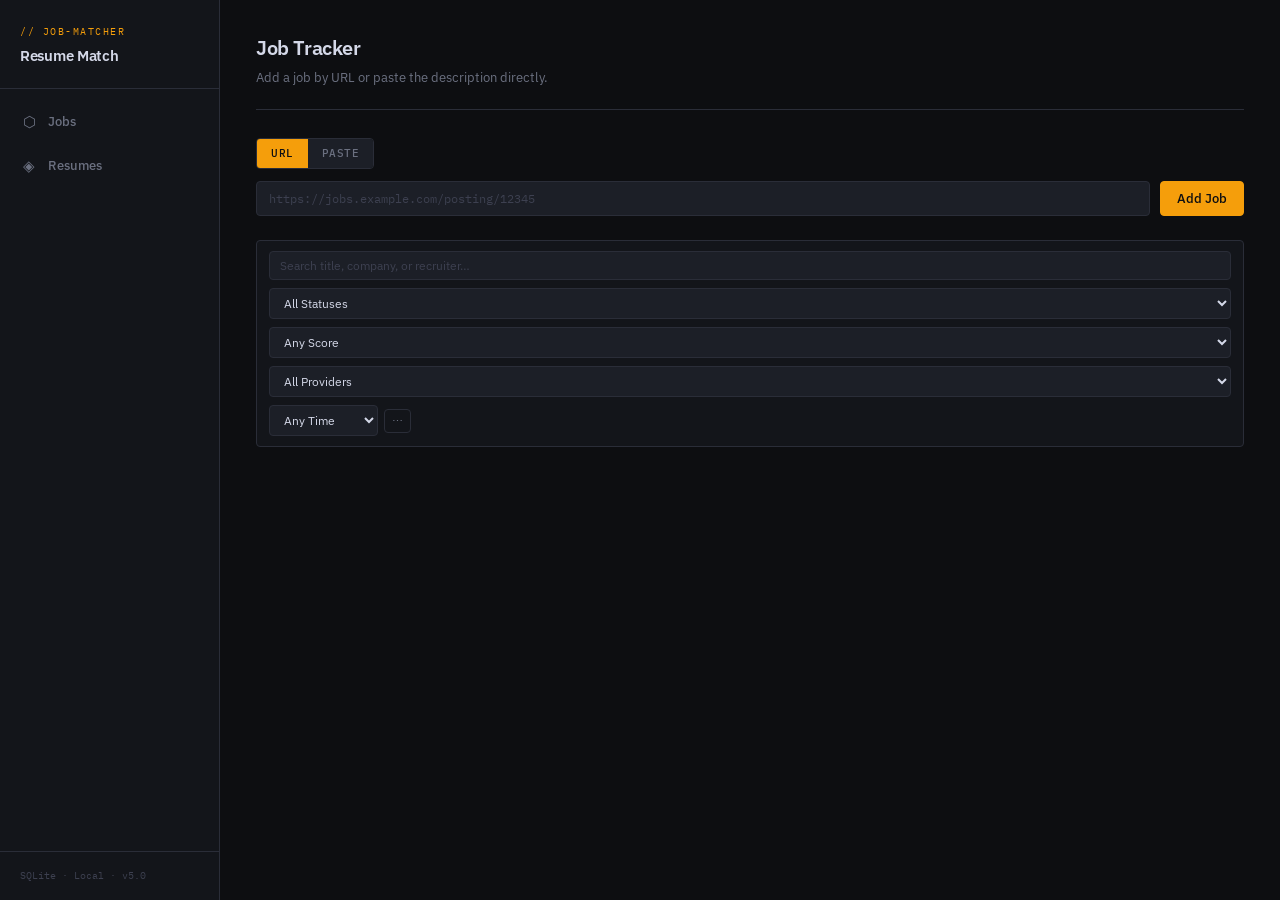
==== ui/index.html @ 6e1f5bff "feat(ui): extract shared frontend into ui/ — decoupled from Jinja2 Move all frontend assets into ui/" ====
<!DOCTYPE html>
<html lang="en">
<head>
  <meta charset="UTF-8" />
  <meta name="viewport" content="width=device-width, initial-scale=1.0" />
  <title>Jobs — Job Matcher</title>
  <link rel="stylesheet" href="/static/css/style.css" />
</head>
<body>
  <div class="layout">
    <aside class="sidebar">
      <div class="sidebar-logo">
        <div class="logo-mark">// job-matcher</div>
        <h1>Resume Match</h1>
      </div>
      <nav class="sidebar-nav">
        <a href="/" class="nav-link" id="nav-jobs"><span class="icon">⬡</span> Jobs</a>
        <a href="/resumes" class="nav-link" id="nav-resumes"><span class="icon">◈</span> Resumes</a>
      </nav>
      <div class="sidebar-footer">SQLite · Local · v5.0</div>
    </aside>
    <main class="main">
      <div class="page-header">
        <h2>Job Tracker</h2>
        <p>Add a job by URL or paste the description directly.</p>
      </div>
      <div style="margin-bottom: 12px;">
        <div class="llm-toggle" style="display:inline-flex;">
          <input type="radio" name="add-mode" id="mode-url" value="url" checked />
          <label for="mode-url">URL</label>
          <input type="radio" name="add-mode" id="mode-paste" value="paste" />
          <label for="mode-paste">Paste</label>
        </div>
      </div>
      <form id="add-job-form" class="add-job-bar">
        <input type="text" name="url" placeholder="https://jobs.example.com/posting/12345"
               autocomplete="off" style="font-family: var(--font-mono); font-size: 12px;" />
        <button type="submit" class="btn btn-primary">Add Job</button>
      </form>
      <div id="paste-job-form-wrap" class="card hidden" style="margin-bottom: 20px;">
        <div class="form-grid" style="margin-bottom: 14px;">
          <div class="form-row" style="margin:0;">
            <label>Job Title</label>
            <input type="text" id="paste-title" placeholder="e.g. DevSecOps Engineer" />
          </div>
          <div class="form-row" style="margin:0;">
            <label>Company</label>
            <input type="text" id="paste-company" placeholder="e.g. Acme Federal" />
          </div>
        </div>
        <div class="form-row" style="margin-bottom: 14px;">
          <label>Location <span class="text-dim" style="font-weight:normal;">(optional)</span></label>
          <input type="text" id="paste-location" placeholder="e.g. Remote, Washington DC" />
        </div>
        <div class="form-row">
          <label>Job Description</label>
          <textarea id="paste-description" placeholder="Paste the full job description here…"
                    style="min-height: 160px; font-size: 12px;"></textarea>
        </div>
        <button class="btn btn-primary" id="paste-submit-btn" onclick="addJobManual()">Add Job</button>
      </div>
      <div class="filter-bar">
        <div class="search-wrap">
          <input type="text" id="filter-search" placeholder="Search title, company, or recruiter…" autocomplete="off" />
          <button id="search-clear-btn" class="search-clear-btn" onclick="clearSearch()" style="display:none;" title="Clear search">✕</button>
        </div>
        <select id="filter-status">
          <option value="">All Statuses</option>
          <option value="not_applied">Not Applied</option>
          <option value="applied">Applied</option>
          <option value="interviewing">Interviewing</option>
          <option value="offered">Offered</option>
          <option value="rejected">Rejected</option>
        </select>
        <select id="filter-score">
          <option value="">Any Score</option>
          <option value="5">5 only</option>
          <option value="4">4 or higher</option>
          <option value="3">3 or higher</option>
          <option value="2">2 or higher</option>
          <option value="1">1 or higher</option>
          <option value="0">Not scored</option>
        </select>
        <select id="filter-provider">
          <option value="">All Providers</option>
          <option value="anthropic">Anthropic</option>
          <option value="openai">OpenAI</option>
          <option value="gemini">Gemini</option>
          <option value="ollama">Ollama</option>
          <option value="manual">Manual</option>
        </select>
        <div id="date-filter-wrap" style="display:flex; align-items:center; gap:6px;">
          <select id="filter-date">
            <option value="">Any Time</option>
            <option value="1">Today</option>
            <option value="7">Last 7 days</option>
            <option value="30">Last 30 days</option>
            <option value="90">Last 90 days</option>
          </select>
          <input type="date" id="filter-date-from" style="display:none;" title="From date" />
          <span id="date-range-sep" style="display:none; color:var(--text-mute); font-size:11px;">→</span>
          <input type="date" id="filter-date-to" style="display:none;" title="To date" />
          <button class="btn btn-ghost btn-sm" id="date-mode-btn" onclick="toggleDateMode()" title="Switch date filter mode" style="padding:4px 7px; font-size:11px;">⋯</button>
        </div>
        <button class="btn btn-ghost btn-sm" onclick="clearFilters()" id="clear-btn" style="display:none;">✕ Clear</button>
      </div>
      <div id="jobs-list"></div>
      <div class="pagination-bar" id="pagination-bar" style="display:none;">
        <span class="pagination-info" id="pagination-info"></span>
        <div class="pagination-controls">
          <button class="btn btn-ghost btn-sm" id="prev-btn" onclick="changePage(-1)" disabled>← Prev</button>
          <span id="page-indicator" class="pagination-pages"></span>
          <button class="btn btn-ghost btn-sm" id="next-btn" onclick="changePage(1)" disabled>Next →</button>
        </div>
        <select id="per-page" onchange="changePerPage()" class="pagination-perpage">
          <option value="5">5 per page</option>
          <option value="10">10 per page</option>
          <option value="25" selected>25 per page</option>
          <option value="50">50 per page</option>
          <option value="0">All</option>
        </select>
      </div>
      <div id="jobs-loading" class="empty" style="display:none;"><div class="empty-icon">⬡</div><p>Loading…</p></div>
      <div id="jobs-error" class="jobs-error hidden">
        <div class="jobs-error-icon">✗</div>
        <div>
          <div class="jobs-error-title">Failed to load jobs</div>
          <div class="jobs-error-text" id="jobs-error-text"></div>
          <button class="btn btn-ghost btn-sm" style="margin-top:8px;" onclick="fetchJobs()">↺ Retry</button>
        </div>
      </div>
      <div id="no-results" class="empty hidden">
        <div class="empty-icon">⬡</div>
        <p>No jobs match your filters.<br><a href="#" onclick="clearFilters(); return false;" style="color:var(--amber);">Clear filters</a></p>
      </div>
      <div id="empty-state" class="empty hidden">
        <div class="empty-icon">⬡</div>
        <p>No jobs tracked yet.<br>Add a job URL or paste a description above.</p>
      </div>
    </main>
  </div>
  <div id="toast"></div>
  <script src="/static/js/app.js"></script>
</body>
</html>
---- static/css/style.css ----
@import url('https://fonts.googleapis.com/css2?family=IBM+Plex+Mono:wght@400;500;600&family=IBM+Plex+Sans:wght@300;400;500;600&display=swap');

:root {
  --bg:        #0d0e11;
  --bg2:       #13151a;
  --bg3:       #1c1f27;
  --border:    #2a2d38;
  --border2:   #383c4a;
  --text:      #d4d8e8;
  --text-dim:  #6b7080;
  --text-mute: #3d4050;
  --amber:     #f59e0b;
  --amber-dim: #92600a;
  --green:     #22c55e;
  --red:       #ef4444;
  --blue:      #3b82f6;
  --purple:    #a855f7;
  --radius:    4px;
  --font-mono: 'IBM Plex Mono', monospace;
  --font-sans: 'IBM Plex Sans', sans-serif;
}

*, *::before, *::after { box-sizing: border-box; margin: 0; padding: 0; }

html { font-size: 14px; }

body {
  background: var(--bg);
  color: var(--text);
  font-family: var(--font-sans);
  min-height: 100vh;
  line-height: 1.6;
}

/* ── Scrollbar ── */
::-webkit-scrollbar { width: 6px; height: 6px; }
::-webkit-scrollbar-track { background: var(--bg2); }
::-webkit-scrollbar-thumb { background: var(--border2); border-radius: 3px; }

/* ── Layout ── */
.layout { display: grid; grid-template-columns: 220px 1fr; min-height: 100vh; }

/* ── Sidebar ── */
.sidebar {
  background: var(--bg2);
  border-right: 1px solid var(--border);
  padding: 0;
  position: sticky;
  top: 0;
  height: 100vh;
  display: flex;
  flex-direction: column;
}

.sidebar-logo {
  padding: 24px 20px 20px;
  border-bottom: 1px solid var(--border);
}

.sidebar-logo .logo-mark {
  font-family: var(--font-mono);
  font-size: 10px;
  color: var(--amber);
  letter-spacing: 0.15em;
  text-transform: uppercase;
  margin-bottom: 4px;
}

.sidebar-logo h1 {
  font-size: 15px;
  font-weight: 600;
  color: var(--text);
  letter-spacing: -0.02em;
}

.sidebar-nav {
  padding: 12px 8px;
  flex: 1;
}

.nav-link {
  display: flex;
  align-items: center;
  gap: 10px;
  padding: 9px 12px;
  border-radius: var(--radius);
  color: var(--text-dim);
  text-decoration: none;
  font-size: 13px;
  font-weight: 500;
  transition: all 0.15s;
  margin-bottom: 2px;
}
.nav-link:hover { background: var(--bg3); color: var(--text); }
.nav-link.active { background: var(--bg3); color: var(--amber); }
.nav-link .icon { font-size: 15px; width: 18px; text-align: center; }

.sidebar-footer {
  padding: 16px 20px;
  border-top: 1px solid var(--border);
  font-family: var(--font-mono);
  font-size: 10px;
  color: var(--text-mute);
}

/* ── Main ── */
.main { padding: 32px 36px; max-width: 1100px; }

.page-header {
  margin-bottom: 28px;
  padding-bottom: 20px;
  border-bottom: 1px solid var(--border);
}
.page-header h2 {
  font-size: 20px;
  font-weight: 600;
  letter-spacing: -0.02em;
}
.page-header p { color: var(--text-dim); margin-top: 4px; font-size: 13px; }

/* ── Cards ── */
.card {
  background: var(--bg2);
  border: 1px solid var(--border);
  border-radius: var(--radius);
  padding: 20px;
  margin-bottom: 16px;
}
.card-sm { padding: 14px 16px; }

/* ── Add Job Form ── */
.add-job-bar {
  display: flex;
  gap: 10px;
  margin-bottom: 24px;
}
.add-job-bar input[type="text"] {
  flex: 1;
}

/* ── Inputs ── */
input[type="text"],
input[type="email"],
input[type="url"],
textarea,
select {
  background: var(--bg3);
  border: 1px solid var(--border);
  color: var(--text);
  border-radius: var(--radius);
  padding: 8px 12px;
  font-family: var(--font-sans);
  font-size: 13px;
  width: 100%;
  outline: none;
  transition: border-color 0.15s;
}
input:focus, textarea:focus, select:focus {
  border-color: var(--amber);
}
input::placeholder, textarea::placeholder { color: var(--text-mute); }
textarea { resize: vertical; min-height: 120px; }
select { cursor: pointer; }
select option { background: var(--bg3); }

label {
  display: block;
  font-size: 11px;
  font-weight: 500;
  color: var(--text-dim);
  letter-spacing: 0.06em;
  text-transform: uppercase;
  margin-bottom: 6px;
}

.form-row { margin-bottom: 16px; }
.form-grid { display: grid; grid-template-columns: 1fr 1fr; gap: 16px; }

/* ── Buttons ── */
.btn {
  display: inline-flex;
  align-items: center;
  gap: 6px;
  padding: 8px 16px;
  border-radius: var(--radius);
  border: 1px solid transparent;
  font-family: var(--font-sans);
  font-size: 13px;
  font-weight: 500;
  cursor: pointer;
  transition: all 0.15s;
  white-space: nowrap;
  text-decoration: none;
}
.btn:disabled { opacity: 0.45; cursor: not-allowed; }

.btn-primary {
  background: var(--amber);
  color: #0d0e11;
  border-color: var(--amber);
}
.btn-primary:hover:not(:disabled) { background: #fbbf24; }

.btn-ghost {
  background: transparent;
  color: var(--text-dim);
  border-color: var(--border);
}
.btn-ghost:hover:not(:disabled) { background: var(--bg3); color: var(--text); border-color: var(--border2); }

.btn-danger {
  background: transparent;
  color: var(--red);
  border-color: #7f1d1d;
}
.btn-danger:hover:not(:disabled) { background: #450a0a; }

.btn-sm { padding: 5px 10px; font-size: 12px; }

/* ── Score Badge ── */
.score-badge {
  display: inline-flex;
  align-items: center;
  justify-content: center;
  width: 32px;
  height: 32px;
  border-radius: var(--radius);
  font-family: var(--font-mono);
  font-weight: 600;
  font-size: 15px;
  flex-shrink: 0;
}
.score-1 { background: #450a0a; color: #fca5a5; border: 1px solid #7f1d1d; }
.score-2 { background: #431407; color: #fdba74; border: 1px solid #7c2d12; }
.score-3 { background: #422006; color: #fcd34d; border: 1px solid #854d0e; }
.score-4 { background: #14532d; color: #86efac; border: 1px solid #166534; }
.score-5 { background: #052e16; color: #4ade80; border: 1px solid #15803d; }
.score-none { background: var(--bg3); color: var(--text-mute); border: 1px solid var(--border); font-size: 11px; }

/* ── Status Badge ── */
.status-badge {
  display: inline-flex;
  align-items: center;
  padding: 2px 8px;
  border-radius: 2px;
  font-size: 10px;
  font-weight: 600;
  letter-spacing: 0.08em;
  text-transform: uppercase;
  font-family: var(--font-mono);
}
.status-not_applied   { background: var(--bg3); color: var(--text-mute); border: 1px solid var(--border); }
.status-applied       { background: #1e3a5f; color: #93c5fd; border: 1px solid #1d4ed8; }
.status-interviewing  { background: #3b0764; color: #d8b4fe; border: 1px solid #7e22ce; }
.status-offered       { background: #14532d; color: #86efac; border: 1px solid #15803d; }
.status-rejected      { background: #450a0a; color: #fca5a5; border: 1px solid #7f1d1d; }

/* ── Job List ── */
.job-item {
  display: grid;
  grid-template-columns: 38px 1fr auto;
  gap: 14px;
  align-items: center;
  padding: 14px 16px;
  background: var(--bg2);
  border: 1px solid var(--border);
  border-radius: var(--radius);
  margin-bottom: 8px;
  text-decoration: none;
  color: inherit;
  transition: border-color 0.15s, background 0.15s;
  cursor: pointer;
}
.job-item:hover { border-color: var(--border2); background: var(--bg3); }

.job-item-info { min-width: 0; }
.job-title {
  font-size: 14px;
  font-weight: 500;
  color: var(--text);
  white-space: nowrap;
  overflow: hidden;
  text-overflow: ellipsis;
}
.job-meta {
  font-size: 11px;
  color: var(--text-dim);
  font-family: var(--font-mono);
  margin-top: 2px;
}
.job-item-right {
  display: flex;
  align-items: center;
  gap: 10px;
  flex-shrink: 0;
}

/* ── Provider tag ── */
.provider-tag {
  font-family: var(--font-mono);
  font-size: 9px;
  letter-spacing: 0.08em;
  padding: 2px 6px;
  border-radius: 2px;
  text-transform: uppercase;
  color: var(--text-mute);
  border: 1px solid var(--border);
  max-width: 220px;
  overflow: hidden;
  text-overflow: ellipsis;
  white-space: nowrap;
}

.recruiter-tag {
  font-size: 11px;
  opacity: 0.7;
  cursor: pointer;
  color: var(--amber);
  text-decoration: none;
}
.recruiter-tag:hover { opacity: 1; text-decoration: underline; }
.location-tag {
  font-size: 11px;
  opacity: 0.6;
  color: var(--text-mute);
}
.date-tag {
  font-size: 11px;
  opacity: 0.5;
  color: var(--text-mute);
}
.location-code {
  display: inline-block;
  font-family: var(--font-mono);
  font-size: 9px;
  font-weight: 600;
  letter-spacing: 0.05em;
  padding: 1px 4px;
  border-radius: 2px;
  border: 1px solid var(--border);
  color: var(--text-mute);
  vertical-align: middle;
  margin-right: 2px;
}

/* ── Tabs ── */
.tabs {
  display: flex;
  gap: 0;
  border-bottom: 1px solid var(--border);
  margin-bottom: 24px;
}
.tab {
  padding: 10px 18px;
  font-size: 13px;
  font-weight: 500;
  color: var(--text-dim);
  cursor: pointer;
  border-bottom: 2px solid transparent;
  margin-bottom: -1px;
  transition: all 0.15s;
  background: none;
  border-top: none;
  border-left: none;
  border-right: none;
  font-family: var(--font-sans);
}
.tab:hover { color: var(--text); }
.tab.active { color: var(--amber); border-bottom-color: var(--amber); }

.tab-content { display: none; }
.tab-content.active { display: block; }

/* ── Skill pills ── */
.pill-list { display: flex; flex-wrap: wrap; gap: 6px; margin-top: 8px; }
.pill {
  display: inline-flex;
  align-items: center;
  padding: 3px 8px;
  border-radius: 2px;
  font-size: 11px;
  font-family: var(--font-mono);
  line-height: 1.4;
}
.pill-green { background: #052e16; color: #4ade80; border: 1px solid #166534; }
.pill-red   { background: #450a0a; color: #fca5a5; border: 1px solid #7f1d1d; }
.pill-orange{ background: #431407; color: #fdba74; border: 1px solid #7c2d12; }
.pill-dim   { background: #1c1917; color: #a8a29e; border: 1px solid #44403c; }

/* ── Analysis result block ── */
.analysis-block {
  background: var(--bg3);
  border: 1px solid var(--border);
  border-radius: var(--radius);
  padding: 16px;
  margin-bottom: 12px;
}
.analysis-header {
  display: flex;
  align-items: center;
  gap: 12px;
  margin-bottom: 12px;
}
.analysis-meta { font-size: 11px; color: var(--text-dim); font-family: var(--font-mono); }
.reasoning { font-size: 13px; color: var(--text); line-height: 1.7; margin-top: 10px; }

/* ── Score explainer ─────────────────────────────────────────────────────── */
.score-explainer {
  margin-top: 14px;
  border: 1px solid var(--border);
  border-radius: var(--radius);
  overflow: hidden;
}
.score-explainer summary {
  padding: 8px 12px;
  font-size: 11px;
  font-weight: 600;
  text-transform: uppercase;
  letter-spacing: 0.08em;
  color: var(--text-dim);
  cursor: pointer;
  -webkit-user-select: none;
  user-select: none;
  background: var(--bg3);
  list-style: none;
}
.score-explainer summary::-webkit-details-marker { display: none; }
.score-explainer summary::before {
  content: '▶ ';
  font-size: 9px;
  color: var(--amber);
}
.score-explainer[open] summary::before { content: '▼ '; }
.score-explainer summary:hover { color: var(--text); }
.score-explainer-body {
  padding: 14px;
  background: var(--bg2);
  border-top: 1px solid var(--border);
}
.score-explainer-section {
  margin-bottom: 10px;
}
.score-explainer-label {
  font-size: 11px;
  font-weight: 600;
  text-transform: uppercase;
  letter-spacing: 0.08em;
  color: var(--amber);
  margin-bottom: 2px;
  font-family: var(--font-mono);
}
.score-explainer-desc {
  font-size: 12px;
  color: var(--text-dim);
}
.score-explainer-table {
  width: 100%;
  border-collapse: collapse;
  font-size: 12px;
  margin: 10px 0;
}
.score-explainer-table th {
  text-align: left;
  padding: 6px 10px;
  font-size: 10px;
  font-weight: 600;
  text-transform: uppercase;
  letter-spacing: 0.08em;
  color: var(--text-mute);
  border-bottom: 1px solid var(--border);
}
.score-explainer-table td {
  padding: 6px 10px;
  color: var(--text-dim);
  border-bottom: 1px solid var(--border);
  vertical-align: middle;
}
.score-explainer-table tr:last-child td { border-bottom: none; }
.score-explainer-table tr:hover td { background: var(--bg3); }
.score-explainer-example {
  margin-top: 10px;
  padding: 8px 10px;
  background: var(--bg3);
  border-radius: var(--radius);
  font-size: 11px;
  color: var(--text-dim);
  font-family: var(--font-mono);
}

/* ── Score meter ── */
.score-meter { display: flex; gap: 4px; align-items: center; }
.score-pip {
  width: 24px;
  height: 6px;
  border-radius: 2px;
  background: var(--bg3);
  border: 1px solid var(--border);
  transition: background 0.2s;
}
.score-pip.filled-1 { background: #ef4444; border-color: #7f1d1d; }
.score-pip.filled-2 { background: #f97316; border-color: #7c2d12; }
.score-pip.filled-3 { background: #eab308; border-color: #854d0e; }
.score-pip.filled-4 { background: #84cc16; border-color: #3f6212; }
.score-pip.filled-5 { background: #22c55e; border-color: #166534; }

/* ── Toast ── */
#toast {
  position: fixed;
  bottom: 24px;
  right: 24px;
  padding: 12px 18px;
  background: var(--bg3);
  border: 1px solid var(--border2);
  border-radius: var(--radius);
  font-size: 13px;
  color: var(--text);
  box-shadow: 0 8px 24px rgba(0,0,0,0.5);
  z-index: 999;
  opacity: 0;
  transform: translateY(8px);
  transition: all 0.2s;
  pointer-events: none;
  max-width: 320px;
}
#toast.show { opacity: 1; transform: translateY(0); }
#toast.success { border-left: 3px solid var(--green); }
#toast.error   { border-left: 3px solid var(--red); }
#toast.info    { border-left: 3px solid var(--amber); }

/* ── Loading spinner ── */
.spinner {
  width: 14px; height: 14px;
  border: 2px solid var(--border2);
  border-top-color: var(--amber);
  border-radius: 50%;
  animation: spin 0.6s linear infinite;
  display: inline-block;
}
@keyframes spin { to { transform: rotate(360deg); } }

/* ── Empty state ── */
/* ── Jobs error state ───────────────────────────────────────────────────────── */
.jobs-error {
  display: flex;
  align-items: flex-start;
  gap: 12px;
  padding: 14px 16px;
  background: rgba(239, 68, 68, 0.08);
  border: 1px solid rgba(239, 68, 68, 0.3);
  border-radius: var(--radius);
  margin-bottom: 14px;
}
.jobs-error-icon { font-size: 18px; color: var(--red); flex-shrink: 0; margin-top: 1px; }
.jobs-error-title { font-size: 13px; font-weight: 600; color: var(--red); margin-bottom: 4px; }
.jobs-error-text { font-size: 12px; color: var(--text-dim); font-family: var(--font-mono); line-height: 1.5; }

/* ── Filter bar ──────────────────────────────────────────────────────────── */
.filter-bar {
  display: flex;
  gap: 8px;
  align-items: center;
  flex-wrap: wrap;
  margin-bottom: 14px;
  padding: 10px 12px;
  background: var(--bg2);
  border: 1px solid var(--border);
  border-radius: var(--radius);
}
.search-wrap {
  flex: 1;
  min-width: 160px;
  position: relative;
  display: flex;
  align-items: center;
}
.search-wrap input[type="text"] {
  width: 100%;
  background: var(--bg3);
  border: 1px solid var(--border);
  color: var(--text);
  border-radius: var(--radius);
  padding: 6px 28px 6px 10px;
  font-size: 12px;
  font-family: var(--font-sans);
  outline: none;
}
.search-wrap input[type="text"]:focus { border-color: var(--amber); }
.search-wrap input::placeholder { color: var(--text-mute); }
.search-clear-btn {
  position: absolute;
  right: 6px;
  background: none;
  border: none;
  color: var(--text-mute);
  font-size: 11px;
  cursor: pointer;
  padding: 2px 4px;
  line-height: 1;
}
.search-clear-btn:hover { color: var(--text); }
.filter-bar input[type="text"] {
  flex: 1;
  min-width: 160px;
  background: var(--bg3);
  border: 1px solid var(--border);
  color: var(--text);
  border-radius: var(--radius);
  padding: 6px 10px;
  font-size: 12px;
  font-family: var(--font-sans);
  outline: none;
}
.filter-bar input[type="text"]:focus { border-color: var(--amber); }
.filter-bar input::placeholder { color: var(--text-mute); }
.filter-bar select {
  background: var(--bg3);
  border: 1px solid var(--border);
  color: var(--text);
  border-radius: var(--radius);
  padding: 6px 10px;
  font-size: 12px;
  font-family: var(--font-sans);
  outline: none;
  cursor: pointer;
}
.filter-bar select:focus { border-color: var(--amber); }
.filter-bar input[type="date"] {
  background: var(--bg3);
  border: 1px solid var(--border);
  color: var(--text);
  border-radius: var(--radius);
  padding: 6px 8px;
  font-size: 12px;
  font-family: var(--font-sans);
  outline: none;
  cursor: pointer;
  color-scheme: dark;
}
.filter-bar input[type="date"]:focus { border-color: var(--amber); }

/* ── Pagination bar ──────────────────────────────────────────────────────── */
.pagination-bar {
  display: flex;
  align-items: center;
  justify-content: space-between;
  flex-wrap: wrap;
  gap: 10px;
  margin-top: 14px;
  padding: 10px 12px;
  background: var(--bg2);
  border: 1px solid var(--border);
  border-radius: var(--radius);
}
.pagination-info { font-size: 12px; color: var(--text-dim); font-family: var(--font-mono); }
.pagination-controls { display: flex; align-items: center; gap: 8px; }
.pagination-pages { font-size: 12px; color: var(--text-dim); font-family: var(--font-mono); min-width: 80px; text-align: center; }
.pagination-perpage {
  background: var(--bg3);
  border: 1px solid var(--border);
  color: var(--text);
  border-radius: var(--radius);
  padding: 5px 8px;
  font-size: 12px;
  font-family: var(--font-sans);
  outline: none;
  cursor: pointer;
}
.pagination-perpage:focus { border-color: var(--amber); }

.empty {
  text-align: center;
  padding: 48px 24px;
  color: var(--text-mute);
  font-size: 13px;
}
.empty .empty-icon { font-size: 32px; margin-bottom: 12px; }
.empty p { margin-bottom: 16px; }

/* ── Description viewer ── */
.desc-box {
  background: var(--bg);
  border: 1px solid var(--border);
  border-radius: var(--radius);
  padding: 16px;
  font-size: 12px;
  font-family: var(--font-mono);
  color: var(--text-dim);
  white-space: pre-wrap;
  max-height: 320px;
  overflow-y: auto;
  line-height: 1.6;
}

/* ── Section header ── */
.section-header {
  display: flex;
  align-items: center;
  justify-content: space-between;
  margin-bottom: 16px;
}
.section-title {
  font-size: 11px;
  font-weight: 600;
  text-transform: uppercase;
  letter-spacing: 0.1em;
  color: var(--text-dim);
}

/* ── LLM Toggle ── */
.llm-toggle {
  display: flex;
  gap: 0;
  border: 1px solid var(--border);
  border-radius: var(--radius);
  overflow: hidden;
}
.llm-toggle input[type="radio"] { display: none; }
.llm-toggle label {
  padding: 6px 14px;
  font-size: 11px;
  font-family: var(--font-mono);
  font-weight: 500;
  letter-spacing: 0.05em;
  cursor: pointer;
  color: var(--text-dim);
  background: var(--bg3);
  text-transform: uppercase;
  border: none;
  margin: 0;
  transition: all 0.15s;
}
.llm-toggle input[type="radio"]:checked + label {
  background: var(--amber);
  color: #0d0e11;
}

/* ── Adjusted score display ── */
.score-adjusted-wrap {
  display: flex;
  align-items: center;
  gap: 6px;
  flex-shrink: 0;
}
.score-arrow {
  font-size: 11px;
  color: var(--text-mute);
}
.score-diff {
  font-family: var(--font-mono);
  font-size: 10px;
  padding: 2px 6px;
  border-radius: 2px;
  font-weight: 600;
}
.score-diff-down { background: #450a0a; color: #fca5a5; border: 1px solid #7f1d1d; }
.score-diff-same { background: var(--bg3); color: var(--text-mute); border: 1px solid var(--border); }

/* ── Penalty breakdown ── */
.penalty-row {
  display: flex;
  gap: 6px;
  flex-wrap: wrap;
  margin-top: 8px;
}
.penalty-tag {
  font-family: var(--font-mono);
  font-size: 10px;
  padding: 2px 7px;
  border-radius: 2px;
  font-weight: 500;
}
.penalty-blocker { background: #450a0a; color: #fca5a5; border: 1px solid #7f1d1d; }
.penalty-major   { background: #431407; color: #fdba74; border: 1px solid #7c2d12; }
.penalty-minor   { background: #1c1917; color: #a8a29e; border: 1px solid #44403c; }
.penalty-count   { background: #1e1b4b; color: #a5b4fc; border: 1px solid #3730a3; }
.flex { display: flex; }
.gap-10 { gap: 10px; }
.gap-8 { gap: 8px; }
.items-center { align-items: center; }
.justify-between { justify-content: space-between; }
.mt-4 { margin-top: 4px; }
.mt-8 { margin-top: 8px; }
.mt-16 { margin-top: 16px; }
.mb-16 { margin-bottom: 16px; }
.text-dim { color: var(--text-dim); }
.text-mono { font-family: var(--font-mono); }
.text-xs { font-size: 11px; }
.text-sm { font-size: 12px; }
.w-full { width: 100%; }
.hidden { display: none !important; }

/* ── Text quality warning ──────────────────────────────────────────────────── */
.text-quality-warning { padding: 10px 14px; border-radius: var(--radius); margin-bottom: 14px; border-left: 3px solid var(--amber); background: rgba(245,158,11,.06); }
.text-quality-warning.level-poor { border-left-color: var(--red); background: rgba(239,68,68,.06); }
.text-quality-title { font-size: 12px; font-weight: 600; color: var(--amber); display: block; margin-bottom: 4px; }
.text-quality-warning.level-poor .text-quality-title { color: var(--red); }
.text-quality-issues { margin: 4px 0 4px 16px; font-size: 12px; color: var(--text-dim); }
.text-quality-issues li { margin-bottom: 2px; }

/* ── Score breakdown ───────────────────────────────────────────────────────── */
.score-breakdown { border: 1px solid var(--border); border-radius: var(--radius); overflow: hidden; margin-top: 8px; }
.score-breakdown summary { padding: 6px 10px; font-size: 11px; font-weight: 600; text-transform: uppercase; letter-spacing: .08em; color: var(--text-dim); cursor: pointer; background: var(--bg3); list-style: none; }
.score-breakdown summary::-webkit-details-marker { display: none; }
.score-breakdown summary::before { content: '▶ '; font-size: 9px; color: var(--amber); }
.score-breakdown[open] summary::before { content: '▼ '; }
.score-breakdown-body { padding: 10px 12px; background: var(--bg2); border-top: 1px solid var(--border); }
.breakdown-row { display: flex; justify-content: space-between; font-size: 12px; color: var(--text-dim); padding: 4px 0; }
.breakdown-total-row { font-weight: 600; color: var(--text); border-top: 1px solid var(--border); margin-top: 4px; padding-top: 6px; }
.breakdown-penalties { margin: 4px 0; }
.breakdown-penalty-row { display: flex; align-items: center; gap: 8px; font-size: 12px; color: var(--text-dim); padding: 2px 0; }
.breakdown-footer { font-size: 11px; color: var(--text-mute); font-family: var(--font-mono); margin-top: 6px; padding-top: 6px; border-top: 1px solid var(--border); }

/* ── Requirement type badges ───────────────────────────────────────────────── */
.req-type { display: inline-flex; align-items: center; font-size: 9px; font-weight: 700; padding: 1px 5px; border-radius: 2px; margin-right: 4px; font-family: var(--font-mono); letter-spacing: .05em; flex-shrink: 0; }
.req-hard      { background: #7f1d1d; color: #fca5a5; }
.req-preferred { background: #431407; color: #fdba74; }
.req-bonus     { background: #1c1f27; color: var(--text-mute); border: 1px solid var(--border); }

/* ── Evidence snippets ─────────────────────────────────────────────────────── */
.skill-evidence { display: inline-flex; align-items: center; flex-wrap: wrap; gap: 4px; margin-right: 4px; margin-bottom: 4px; }
.snippet-toggle { background: none; border: 1px solid var(--border); color: var(--text-dim); font-size: 10px; cursor: pointer; padding: 1px 6px; line-height: 1; white-space: nowrap; border-radius: 2px; }
.snippet-toggle:hover { color: var(--amber); border-color: var(--amber); }
.evidence-snippets { width: 100%; margin: 4px 0 2px 4px; font-size: 11px; padding: 4px 8px; background: var(--bg2); border-radius: var(--radius); border-left: 2px solid var(--border); }
.snippet { padding: 2px 0; color: var(--text); font-family: var(--font-mono); font-size: 11px; }
.snippet-label { color: var(--amber); font-weight: 700; margin-right: 4px; font-size: 10px; text-transform: uppercase; letter-spacing: .05em; }
.jd-snippet { padding-left: 0; }
.resume-snippet { padding-left: 0; }
.match-type-badge { display: inline-flex; align-items: center; font-size: 9px; padding: 1px 5px; border-radius: 2px; font-family: var(--font-mono); flex-shrink: 0; }
.match-exact    { background: rgba(34,197,94,.15); color: var(--green); }
.match-partial  { background: rgba(245,158,11,.15); color: var(--amber); }
.match-inferred { background: var(--bg3); color: var(--text-mute); border: 1px solid var(--border); }

/* ── Analysis warning ──────────────────────────────────────────────────────── */
.analysis-warning { padding: 8px 12px; background: rgba(239,68,68,.08); border: 1px solid rgba(239,68,68,.3); border-radius: var(--radius); font-size: 12px; color: var(--text-dim); margin-top: 8px; }

/* ── Resume suggestions ────────────────────────────────────────────────────── */
.suggestions-panel { margin-top: 14px; padding-top: 12px; border-top: 1px solid var(--border); }
.suggestions-disclaimer { font-size: 11px; color: var(--text-mute); font-style: italic; margin-bottom: 8px; }
.suggestion-item { padding: 10px 12px; border-left: 2px solid var(--amber); background: var(--bg3); border-radius: 0 var(--radius) var(--radius) 0; margin-bottom: 8px; }
.suggestion-title { font-size: 12px; font-weight: 600; color: var(--text); margin-bottom: 3px; }
.suggestion-detail { font-size: 12px; color: var(--text-dim); line-height: 1.5; }
.suggestion-req { font-size: 11px; color: var(--text-mute); font-family: var(--font-mono); margin-top: 4px; }

/* ── Resume comparison ─────────────────────────────────────────────────────── */
.compare-panel { display: flex; flex-direction: column; gap: 0; }
.compare-header { display: grid; grid-template-columns: 140px 1fr 1fr; gap: 8px; padding: 8px 0; border-bottom: 1px solid var(--border); font-size: 12px; font-weight: 600; color: var(--text); }
.compare-row { display: grid; grid-template-columns: 140px 1fr 1fr; gap: 8px; padding: 8px 0; border-bottom: 1px solid var(--border); font-size: 12px; }
.compare-label { color: var(--text-dim); font-size: 11px; text-transform: uppercase; letter-spacing: .06em; }
.compare-col { color: var(--amber); }
.compare-val { color: var(--text); font-family: var(--font-mono); }
.compare-verdict { margin-top: 14px; padding: 12px 14px; background: var(--bg3); border-radius: var(--radius); border: 1px solid var(--border); }
.verdict-label { font-size: 11px; color: var(--text-mute); text-transform: uppercase; letter-spacing: .08em; margin-right: 6px; }
.verdict-winner { font-size: 14px; font-weight: 600; color: var(--amber); margin-right: 8px; }
.verdict-reason { font-size: 12px; color: var(--text-dim); }

/* ── Analysis progress bar ─────────────────────────────────────────────────── */
.analysis-progress {
  margin-top: 14px;
  padding: 12px 14px;
  background: var(--bg3);
  border: 1px solid var(--border);
  border-radius: var(--radius);
}
.progress-header {
  display: flex;
  align-items: center;
  gap: 8px;
  margin-bottom: 8px;
  font-size: 12px;
  color: var(--text-dim);
  font-family: var(--font-mono);
}
.progress-spinner {
  display: inline-block;
  width: 12px;
  height: 12px;
  border: 2px solid var(--border);
  border-top-color: var(--amber);
  border-radius: 50%;
  animation: spin 0.8s linear infinite;
  flex-shrink: 0;
}
@keyframes spin { to { transform: rotate(360deg); } }
.progress-track {
  width: 100%;
  height: 4px;
  background: var(--border);
  border-radius: 2px;
  overflow: hidden;
}
.progress-fill {
  height: 100%;
  width: 0%;
  background: var(--amber);
  border-radius: 2px;
  transition: width 0.5s ease;
}
.progress-meta {
  margin-top: 6px;
  font-size: 11px;
  color: var(--text-mute);
  font-family: var(--font-mono);
}

/* ── Salary estimate ─────────────────────────────────────────────────────────── */
.salary-badge-wrap { display: flex; align-items: center; gap: 8px; }
.salary-badge {
  display: inline-flex;
  align-items: center;
  gap: 8px;
  padding: 4px 10px;
  border-radius: var(--radius);
  font-size: 12px;
  font-family: var(--font-mono);
  font-weight: 500;
}
.salary-high   { background: rgba(34,197,94,.12);  color: var(--green); border: 1px solid rgba(34,197,94,.3); }
.salary-medium { background: rgba(245,158,11,.12); color: var(--amber); border: 1px solid rgba(245,158,11,.3); }
.salary-low    { background: var(--bg3);            color: var(--text-dim); border: 1px solid var(--border); }
.salary-confidence {
  font-size: 10px;
  opacity: 0.7;
  font-weight: 400;
  text-transform: uppercase;
  letter-spacing: 0.05em;
}
.btn-inline-mute {
  background: none;
  border: none;
  color: var(--text-mute);
  font-size: 11px;
  cursor: pointer;
  padding: 0;
  font-family: var(--font-mono);
}
.btn-inline-mute:hover { color: var(--amber); }
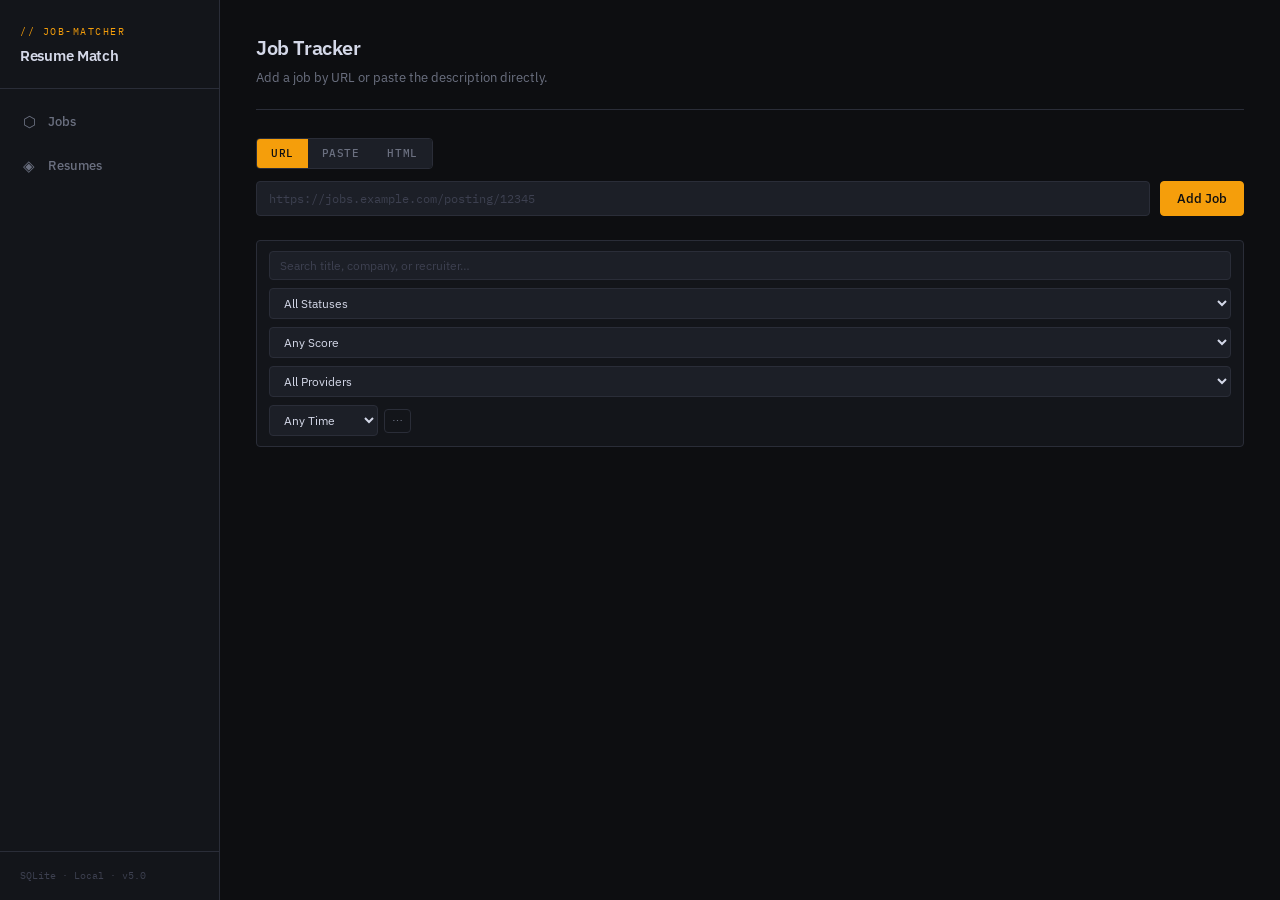
==== commit 2af4c7af: "feat(jobs): add HTML paste mode for job import (#3) UI (ui/index.html): - Added HTML radio button to" ====
--- a/ui/index.html
+++ b/ui/index.html
@@ -30,6 +30,8 @@
           <label for="mode-url">URL</label>
           <input type="radio" name="add-mode" id="mode-paste" value="paste" />
           <label for="mode-paste">Paste</label>
+          <input type="radio" name="add-mode" id="mode-html" value="html" />
+          <label for="mode-html">HTML</label>
         </div>
       </div>
       <form id="add-job-form" class="add-job-bar">
@@ -52,13 +54,37 @@
           <label>Location <span class="text-dim" style="font-weight:normal;">(optional)</span></label>
           <input type="text" id="paste-location" placeholder="e.g. Remote, Washington DC" />
         </div>
+        <div class="form-row" style="margin-bottom: 14px;">
+          <label>Source URL <span class="text-dim" style="font-weight:normal;">(optional)</span></label>
+          <input type="text" id="paste-url" placeholder="https://jobs.example.com/posting/12345" />
+        </div>
         <div class="form-row">
           <label>Job Description</label>
           <textarea id="paste-description" placeholder="Paste the full job description here…"
                     style="min-height: 160px; font-size: 12px;"></textarea>
         </div>
-        <button class="btn btn-primary" id="paste-submit-btn" onclick="addJobManual()">Add Job</button>
+        <div class="flex gap-10 items-center">
+          <button class="btn btn-primary" id="paste-submit-btn" onclick="addJobManual()">Add Job</button>
+          <button class="btn btn-ghost btn-sm" type="button" onclick="clearPasteForm()">Clear</button>
+        </div>
       </div>
+      <div id="html-job-form-wrap" class="card hidden" style="margin-bottom: 20px;">
+        <p class="text-dim text-xs" style="margin-bottom:12px;">
+          Paste the raw HTML from a job posting page (right-click → View Page Source, or F12 → copy outer HTML).
+          The job title, company, and description will be extracted automatically.
+        </p>
+        <div class="form-row" style="margin-bottom:14px;">
+          <label>Raw Job HTML</label>
+          <textarea id="html-input" placeholder="Paste the full page HTML here…"
+                    style="min-height:160px; font-size:11px; font-family:var(--font-mono);"></textarea>
+        </div>
+        <div class="flex gap-10 items-center">
+          <button class="btn btn-primary" id="html-parse-btn" onclick="parseJobHTML()">Extract &amp; Review</button>
+          <button class="btn btn-ghost btn-sm" type="button" onclick="clearHTMLForm()">Clear</button>
+          <span id="html-parse-status" class="text-xs text-dim"></span>
+        </div>
+      </div>
+
       <div class="filter-bar">
         <div class="search-wrap">
           <input type="text" id="filter-search" placeholder="Search title, company, or recruiter…" autocomplete="off" />
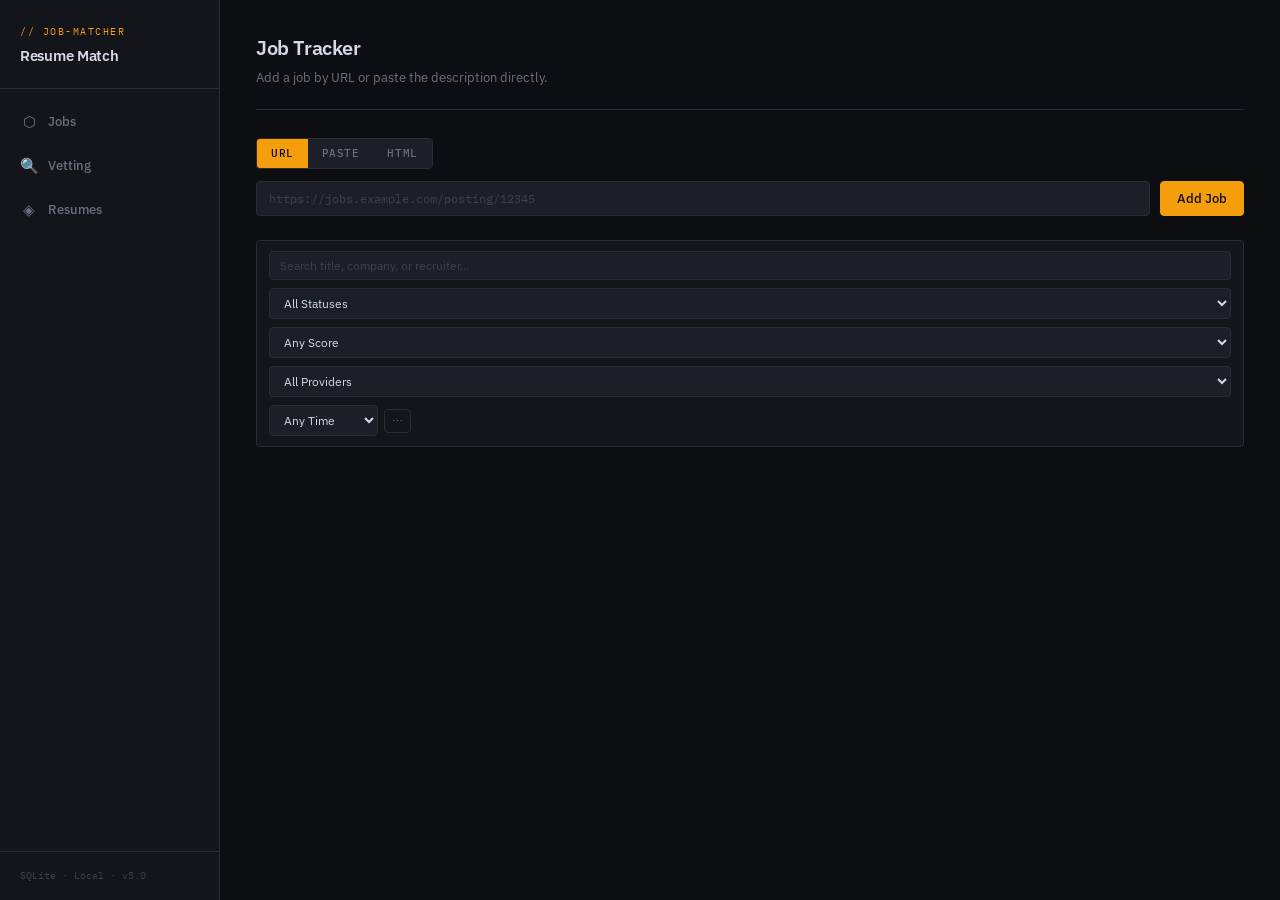
==== commit 37a0b4d3: "feat(vetting): add Vetting page scaffold with filters and pagination (v7.0) New page at /vetting acc" ====
--- a/ui/index.html
+++ b/ui/index.html
@@ -15,6 +15,7 @@
       </div>
       <nav class="sidebar-nav">
         <a href="/" class="nav-link" id="nav-jobs"><span class="icon">⬡</span> Jobs</a>
+        <a href="/vetting" class="nav-link" id="nav-vetting"><span class="icon">🔍</span> Vetting</a>
         <a href="/resumes" class="nav-link" id="nav-resumes"><span class="icon">◈</span> Resumes</a>
       </nav>
       <div class="sidebar-footer">SQLite · Local · v5.0</div>
